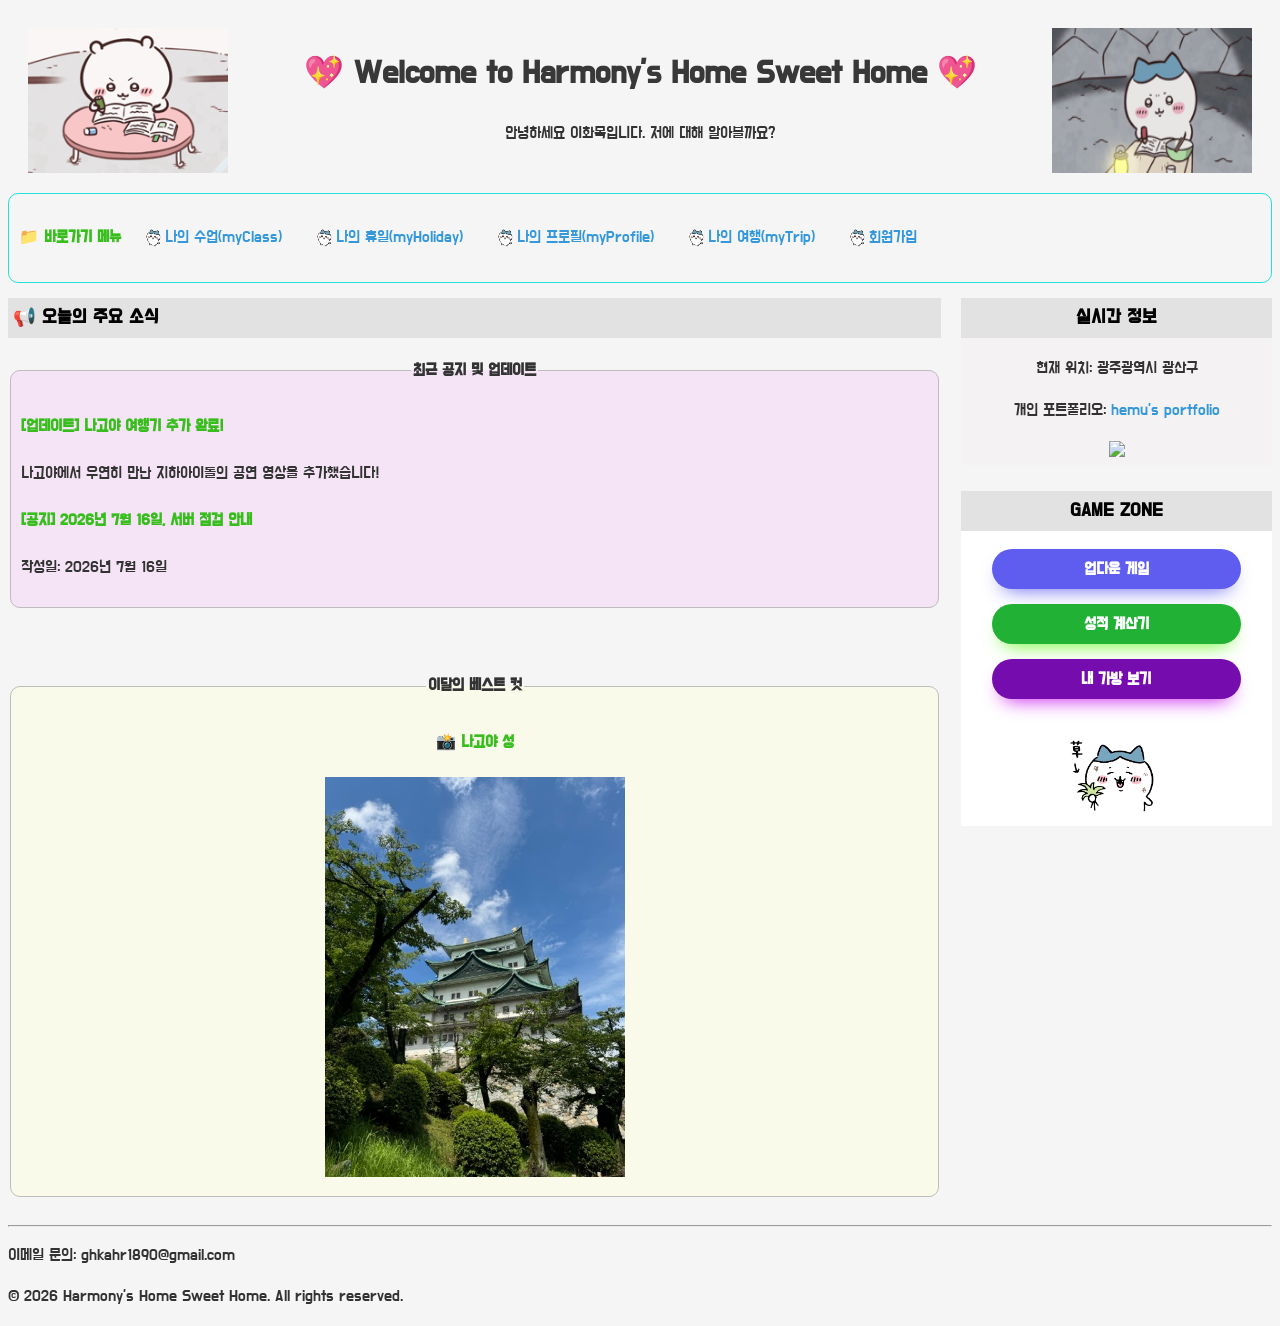
==== html/index.html @ 64c3aedd "과제: 성적 계산기 index html 저장" ====
<!DOCTYPE html>
<html lang="ko">

<head>
    <meta charset="UTF-8">
    <meta name="viewport" content="width=device-width, initial-scale=1.0">
    <title>Welcome SKALA</title>
    <link rel="stylesheet" href="../css/style.css">


</head>

<body>
    <header>
        <img src="../media/치이카와-공부.gif" alt="로고">
        <div class="title-area">
            <h1>💖 Welcome to Harmony's Home Sweet Home 💖</h1>
            <p>안녕하세요 이화목입니다. 저에 대해 알아볼까요?</p>
        </div>
        <img src="../media/하치와레-공부.gif" alt="로고">
    </header>
    <nav>
        <h4>📁 바로가기 메뉴</h4>
        <ul class="nav-menu">
            <li><a href="myClass.html">나의 수업(myClass)</a></li>
            <li><a href="holiday.html">나의 휴일(myHoliday) </a></li>
            <li><a href="myProfile.html">나의 프로필(myProfile)</a></li>
            <li><a href="myTrip.html">나의 여행(myTrip)</a></li>
            <li><a href="signUp.html">회원가입</a></li>
        </ul>
    </nav>
    <div class="content-wrapper">
        <main>
            <h3>📢 오늘의 주요 소식</h3>
            <fieldset class="news">
                <legend><b>최근 공지 및 업데이트</b></legend>
                <h4> [업데이트] 나고야 여행기 추가 완료!</h4>
                <p>나고야에서 우연히 만난 지하아이돌의 공연 영상을 추가했습니다! </p>
                <h4> [공지] 2026년 7월 16일, 서버 점검 안내</h4>
                <p>작성일: 2026년 7월 16일 </p>
            </fieldset>
            <br>
            <fieldset class="monthly_photo">
                <legend><b>이달의 베스트 컷</b></legend>
                <h4>📸 나고야 성</h4>
                <img src="../media/나고야.jpeg" alt="이달의 베스트 컷" width="300" height="400">
            </fieldset>
        </main>
        <aside>
            <div class="aside-info">
                <h3> 실시간 정보 </h3>
                <p>현재 위치: 광주광역시 광산구 </p>
                <p>개인 포트폴리오: <a href="https://hemu-wheat.vercel.app/">hemu's portfolio</a></p>
                <img src="../media/우사기.png" width="150px">
            </div>
            <br>
            <div class="game-zone">
                <h3> GAME ZONE </h3>
                <div class="game-content">
                    <button onclick="startGame()" class="updown"> 업다운 게임 </button>
                    <script src="../script/upDown.js"></script>
                    <button onclick="calGrade()" class="grade"> 성적 계산기 </button>
                    <script src="../script/grade.js"></script>
                    <button onclick="showMyBag()" class="bag"> 내 가방 보기 </button>
                    <script src="../script/bag.js"></script>
                    <img src="../media/하치풀.png" width="150px">
                </div>
            </div>


        </aside>
    </div>
    <hr>
    <footer>
        <p>이메일 문의: ghkahr1890@gmail.com </p>
        <p>© 2026 Harmony's Home Sweet Home. All rights reserved.</p>
    </footer>


</body>

</html>
---- css/style.css ----
@import url('https://fonts.googleapis.com/css2?family=Do+Hyeon&display=swap');

body {
    font-family: "Do Hyeon", sans-serif;
    line-height: 1.6;
    color: #333;
    background-color: #f5f5f5;
}

header {
    display: flex;
    justify-content: space-between;
    /* background-color: #f0f8ff; */
    padding: 20px;
    text-align: center;
}

header .title-area {
    flex: 1;
    text-align: center;
}

header img {
    width: 200px;
    height: auto;
}

h1 {
    color: #383838;
    text-align: center;
    margin-top: 20px;
}

h2 {
    color: #555;
    margin-top: 20px;
}

h3 {
    color: #020202;
    margin-top: 15px;
    background-color: #e2e2e2;
    padding: 5px;
}

h4 {
    color: #37be1c;
}

a {
    text-decoration: none;
}

a:link {
    color: #3498db;
}


a:visited {
    color: #8e44ad;
}


a:hover {
    color: #e74c3c;
}


a:active {
    color: #f39c12;
}


.container {
    max-width: 100%;
    margin: 0 auto;
    padding: 20px;
    background-color: #ffffff;
    box-shadow: 0 0 10px rgba(0, 0, 0, 0.1);
    align-items: center;
}

table {
    width: 100%;
    border-collapse: collapse;
}

th,
td {
    padding: 10px;
    text-align: center;
    border: 1px solid #0f0b0b;
}

th {
    background-color: #f2f2f2;
}

#lunch-time {
    background-color: #ffef61;
    font-weight: bold;
}

.photo-card {
    display: grid;
    grid-template-columns: repeat(3, 1fr);
    gap: 20px;
}

.trip-card {
    border: 1px solid #ccc;
    border-radius: 5px;
    padding: 15px;
    margin: 10px auto 0;
    background-color: #f9f9f9;
    text-align: center;
    transition: all 0.3s ease box-shadow 0.3s ease;
}

.trip-card img {
    width: 100%;
    height: 350px;
    object-fit: cover;
    object-position: center;
    border-radius: 5px;
    display: block;
}

.trip-card:hover {
    box-shadow: 0 4px 8px rgba(0, 0, 0, 0.1);
    transform: translateY(-6px);
    cursor: pointer;

}

.trip-video {
    max-width: 600px;
    width: 100%;
    margin: 10px auto 0;
    padding: 15px;
    border: 1px solid #ccc;
    text-align: center;
    box-sizing: border-box;
    border-radius: 5px;
}

.trip-video video {
    width: 100%;
    height: auto;
    border-radius: 5px;
    display: block;
}

input[type="text"],
input[type="password"],
input[type="email"],
input[type="date"] {
    width: 100%;
    padding: 10px;
    margin: 5px 0 15px 0;
    border: 1px solid #ccc;
    border-radius: 4px;
    box-sizing: border-box;
}

input[type="radio"],
input[type="checkbox"] {
    width: auto;
    margin-right: 5px;
}

select {
    width: 100%;
    padding: 10px;
    margin: 5px 0 15px 0;
    border: 1px solid #ccc;
    border-radius: 4px;
    box-sizing: border-box;
}

fieldset {
    border: 1px solid #cbcbcb;
    padding: 10px;
    margin-bottom: 20px;
    border-radius: 10px;
}

.btn-sub {
    background-color: #4CAF50;
    color: white;
    padding: 10px 20px;
    border: none;
    border-radius: 4px;
    cursor: pointer;
    margin-right: 10px;
}

.btn-sub:hover {
    background-color: #45a049;
}

.btn-reg {
    background-color: #b6b6b6;
    color: white;
    padding: 10px 20px;
    border: none;
    border-radius: 4px;
    cursor: pointer;
}

.btn-reg:hover {
    background-color: #696868;
}

#introduction {
    width: 100%;
    height: 100px;
    padding: 10px;
    border: 1px solid #ccc;
    border-radius: 4px;
    box-sizing: border-box;
    resize: none;
}

.form-buttons {
    display: flex;
    justify-content: center;
    gap: 10px;
    align-items: center;
}

.lead {
    font-size: 20px;
    color: #555;
    text-align: center;
    margin-bottom: 20px;
}

.holiday-schedule {
    transition: all 0.2s ease;
    border-radius: 6px;
    border: 1px solid #ccc;
    padding: 10px;
    margin-bottom: 10px;
}

.holiday-schedule:hover {
    background-color: #f0f8ff;
    transform: translateX(5px);
}

audio {
    display: block;
    margin: 0 auto;
    width: 100%;
    max-width: 400px;
}

.profile-section {
    align-items: center;
    margin-bottom: 20px;
    border: 1px solid #ccc;
    border-radius: 10px;
    padding: 15px;
}

.news {
    border: 1px solid #bdbdbd;
    padding: 10px;
    margin-top: 20px;
    /* text-align: center; */
    background-color: #f5e4f5;
}

.monthly_photo {
    border: 1px solid #bdbdbd;
    padding: 10px;
    margin-top: 20px;
    text-align: center;
    background-color: #f9fae9;
}

legend {
    text-align: center;
}


nav ul {
    display: flex;
    margin: 0;
    padding: 0;
    gap: 30px;
}

nav {
    display: flex;
    align-items: center;
    gap: 20px;
    border: 1px solid #1fe3d9;
    border-radius: 10px;
    padding: 10px;
    /* background-color: #dbfbf9; */
}

.nav-menu {
    list-style: none;
    /* 기본 마커 제거 */
    padding: 0;
    margin: 0;
}

.nav-menu li {
    background-image: url('../media/하치.png');
    background-repeat: no-repeat;
    background-position: left center;
    background-size: 25px 25px;
    /* 원하는 크기로 자유롭게 조절 */
    padding-left: 24px;
    /* 이미지 자리만큼 텍스트 밀기 */
}

nav ul li a {
    transition: color 0.3s ease, background-color 0.3s ease;
}

nav ul li a:hover {
    color: #e74c3c;
    background-color: #f0f8ff;
}

.btn-sub,
.btn-reg {
    transition: background-color 0.3s ease;
}

.content-wrapper {
    display: flex;
    gap: 20px;
}

main {
    flex: 3;
    min-width: 0;
}


aside {
    flex: 1;
    text-align: center;
    align-items: center;
    min-width: 0;
}

.aside-info {
    background-color: #f4f2f2;
}


@media (max-width: 786px) {
    .content-wrapper {
        flex-direction: column;
    }

    nav ul {
        flex-direction: column;
        gap: 10px;
        align-items: center;
    }

    nav {
        flex-direction: column;
        align-items: center;
    }

    .photo-card {
        grid-template-columns: 1fr
    }

    header img {
        width: 100px;
        height: 50px;

    }

    header {
        flex-direction: column;
        text-align: center;
        align-items: center;
    }
}

header h1 {
    animation: fadeIn 1.5s ease-out
}

@keyframes fadeIn {
    from {
        opacity: 0;
        transform: translateY(-20px);
    }

    to {
        opacity: 1;
        transform: translateY(0)
    }
}

.updown {
    min-width: 150px;
    max-width: 300px;
    width: 80%;
    background: #5E5DF0;
    border-radius: 999px;
    box-shadow: #5E5DF0 0 10px 20px -10px;
    box-sizing: border-box;
    color: #FFFFFF;
    cursor: pointer;
    font-family: "Do Hyeon", sans-serif;
    font-size: 16px;
    font-weight: 700;
    line-height: 24px;
    opacity: 1;
    outline: 0 solid transparent;
    padding: 8px 18px;
    user-select: none;
    -webkit-user-select: none;
    touch-action: manipulation;
    /* width: fit-content; */
    word-break: break-word;
    border: 0;
}

.game-zone {
    display: flex;
    flex-direction: column;
    background-color: white;
}
.game-content {
    display: flex;
    flex-direction: column;
    align-items: center;
    gap: 15px;
}

.game-zone h3 {
    margin-top: 0;
}

.grade {
    min-width: 150px;
    max-width: 300px;
    width: 80%;
    background: #21b134;
    border-radius: 999px;
    box-shadow: #5af513 0 10px 20px -10px;
    box-sizing: border-box;
    color: #FFFFFF;
    cursor: pointer;
    font-family: "Do Hyeon", sans-serif;
    font-size: 16px;
    font-weight: 700;
    line-height: 24px;
    opacity: 1;
    outline: 0 solid transparent;
    padding: 8px 18px;
    user-select: none;
    -webkit-user-select: none;
    touch-action: manipulation;
    /* width: fit-content; */
    word-break: break-word;
    border: 0;
}

.bag {
    min-width: 150px;
    max-width: 300px;
    width: 80%;
    background: #750cae;
    border-radius: 999px;
    box-shadow: #c504ec 0 10px 20px -10px;
    box-sizing: border-box;
    color: #FFFFFF;
    cursor: pointer;
    font-family: "Do Hyeon", sans-serif;
    font-size: 16px;
    font-weight: 700;
    line-height: 24px;
    opacity: 1;
    outline: 0 solid transparent;
    padding: 8px 18px;
    user-select: none;
    -webkit-user-select: none;
    touch-action: manipulation;
    /* width: fit-content; */
    word-break: break-word;
    border: 0;
}
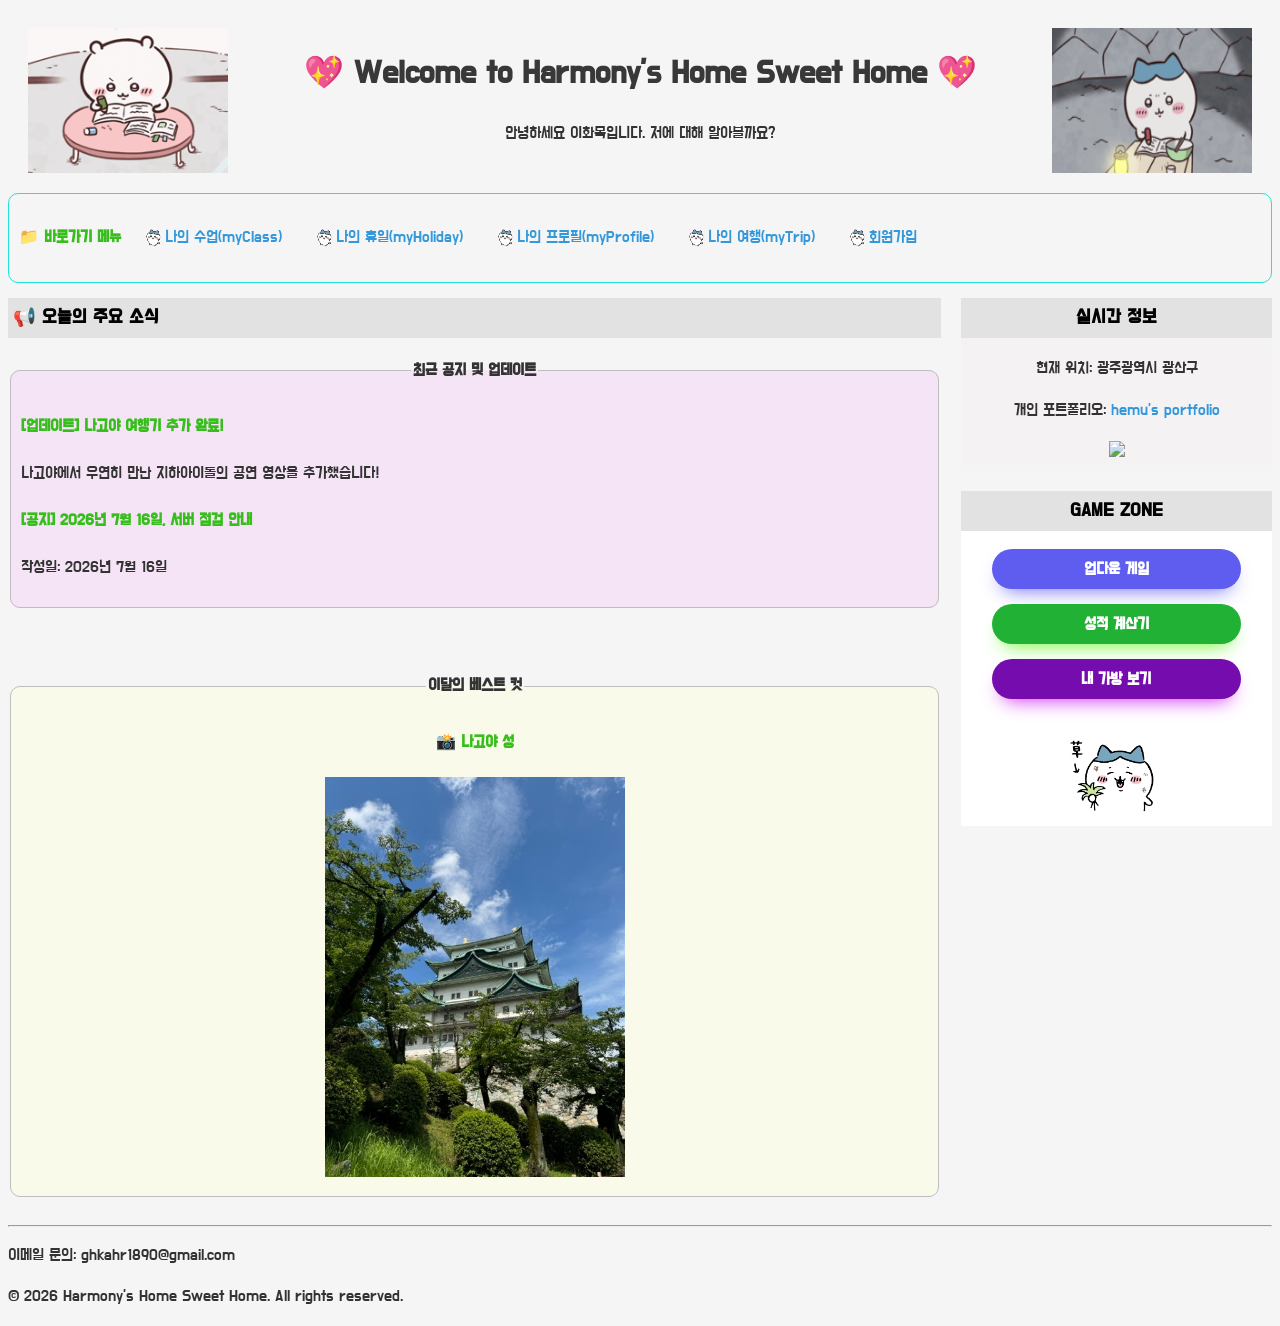
==== commit e2cb4af7: "refact: eventhandler 분리" ====
--- a/html/index.html
+++ b/html/index.html
@@ -57,12 +57,9 @@
             <div class="game-zone">
                 <h3> GAME ZONE </h3>
                 <div class="game-content">
-                    <button onclick="startGame()" class="updown"> 업다운 게임 </button>
-                    <script src="../script/upDown.js"></script>
-                    <button onclick="calGrade()" class="grade"> 성적 계산기 </button>
-                    <script src="../script/grade.js"></script>
-                    <button onclick="showMyBag()" class="bag"> 내 가방 보기 </button>
-                    <script src="../script/bag.js"></script>
+                    <button id="updown-btn" class="updown"> 업다운 게임 </button>    
+                    <button id="grade-btn" class="grade"> 성적 계산기 </button>
+                    <button id="bag-btn" class="bag"> 내 가방 보기 </button>
                     <img src="../media/하치풀.png" width="150px">
                 </div>
             </div>
@@ -76,7 +73,10 @@
         <p>© 2026 Harmony's Home Sweet Home. All rights reserved.</p>
     </footer>
 
-
+<script src="../script/upDown.js"></script>
+<script src="../script/grade.js"></script>
+<script src="../script/bag.js"></script>
 </body>
 
+
 </html>
--- a/css/style.css
+++ b/css/style.css
@@ -477,7 +477,7 @@
     width: 80%;
     background: #750cae;
     border-radius: 999px;
-    box-shadow: #c504ec 0 10px 20px -10px;
+    box-shadow: #cf13f5 0 10px 20px -10px;
     box-sizing: border-box;
     color: #FFFFFF;
     cursor: pointer;
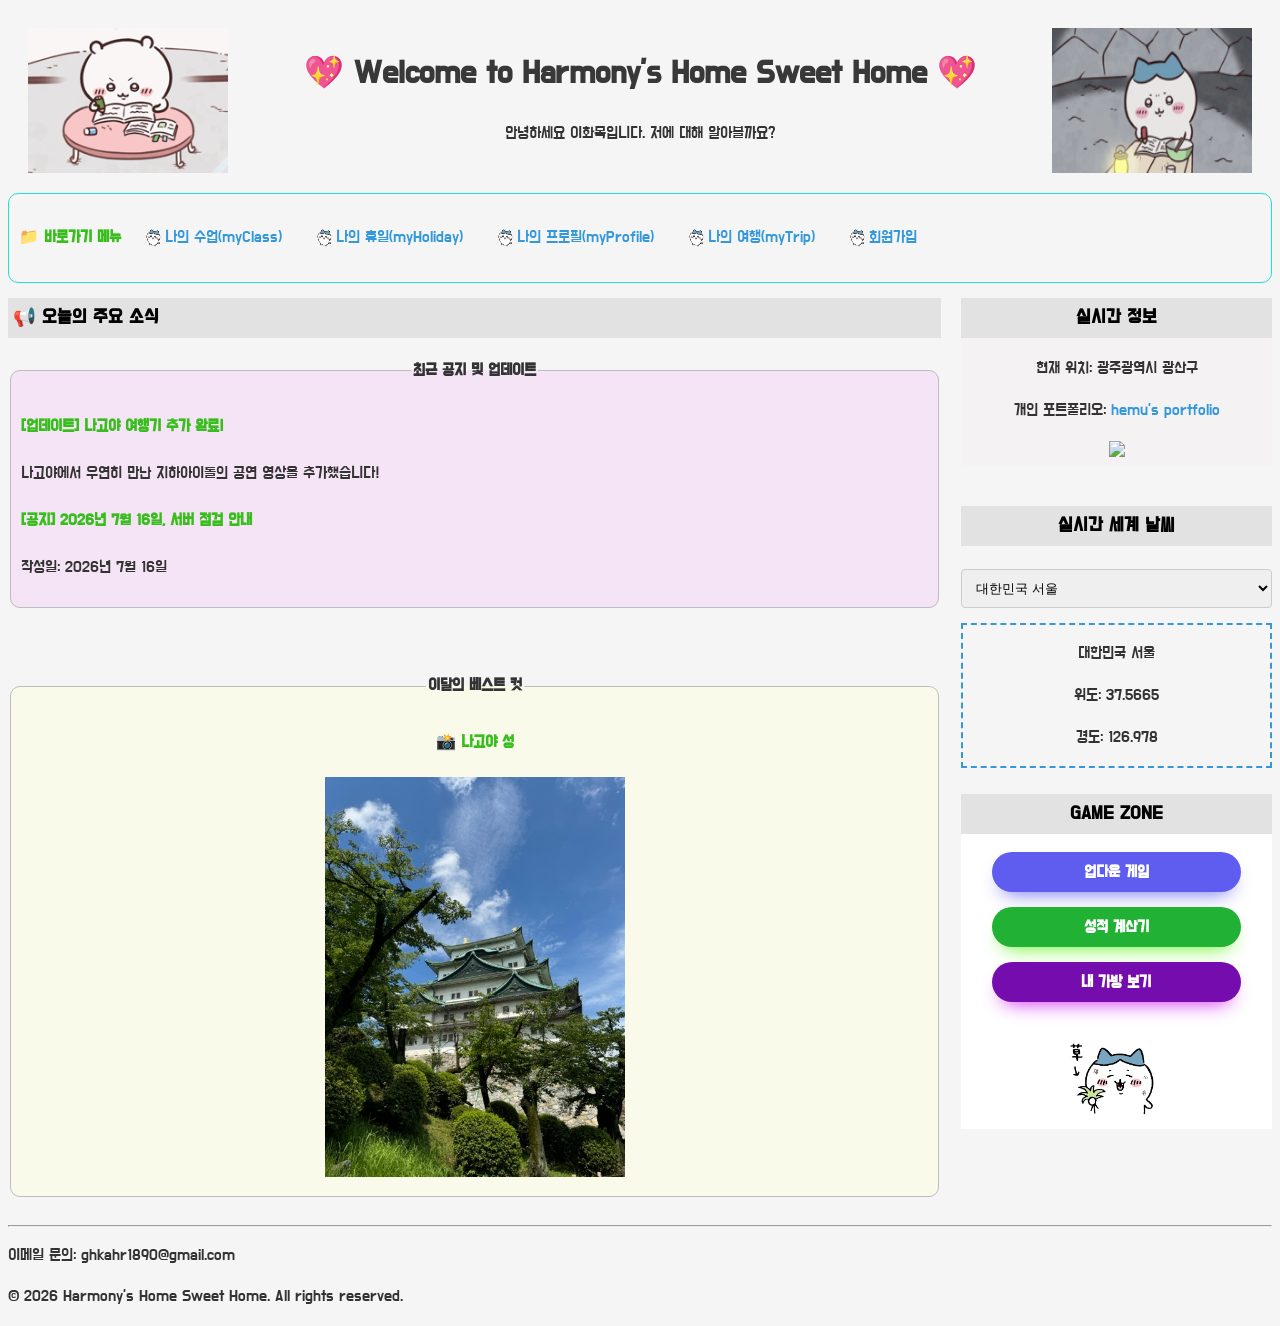
==== commit 2c790e00: "과제: dom/이벤트" ====
--- a/html/index.html
+++ b/html/index.html
@@ -54,6 +54,17 @@
                 <img src="../media/우사기.png" width="150px">
             </div>
             <br>
+            <div class="weather">
+                <h3> 실시간 세계 날씨</h3>
+                <select id="city-select">
+                    <option value="대한민국 서울">대한민국 서울</option>
+                    <option value="프랑스 파리">프랑스 파리</option>
+                    <option value="중국 베이징">중국 베이징</option>
+                    <option value="태국 방콕">태국 방콕</option>
+                </select>
+                <div id="weather-box"></div>
+            </div>
+            <br>
             <div class="game-zone">
                 <h3> GAME ZONE </h3>
                 <div class="game-content">
@@ -76,6 +87,7 @@
 <script src="../script/upDown.js"></script>
 <script src="../script/grade.js"></script>
 <script src="../script/bag.js"></script>
+<script src="../script/weather.js"></script>
 </body>
 
 
--- a/css/style.css
+++ b/css/style.css
@@ -494,4 +494,8 @@
     /* width: fit-content; */
     word-break: break-word;
     border: 0;
+}
+
+#weather-box {
+    border: 2px dashed #3498db;
 }
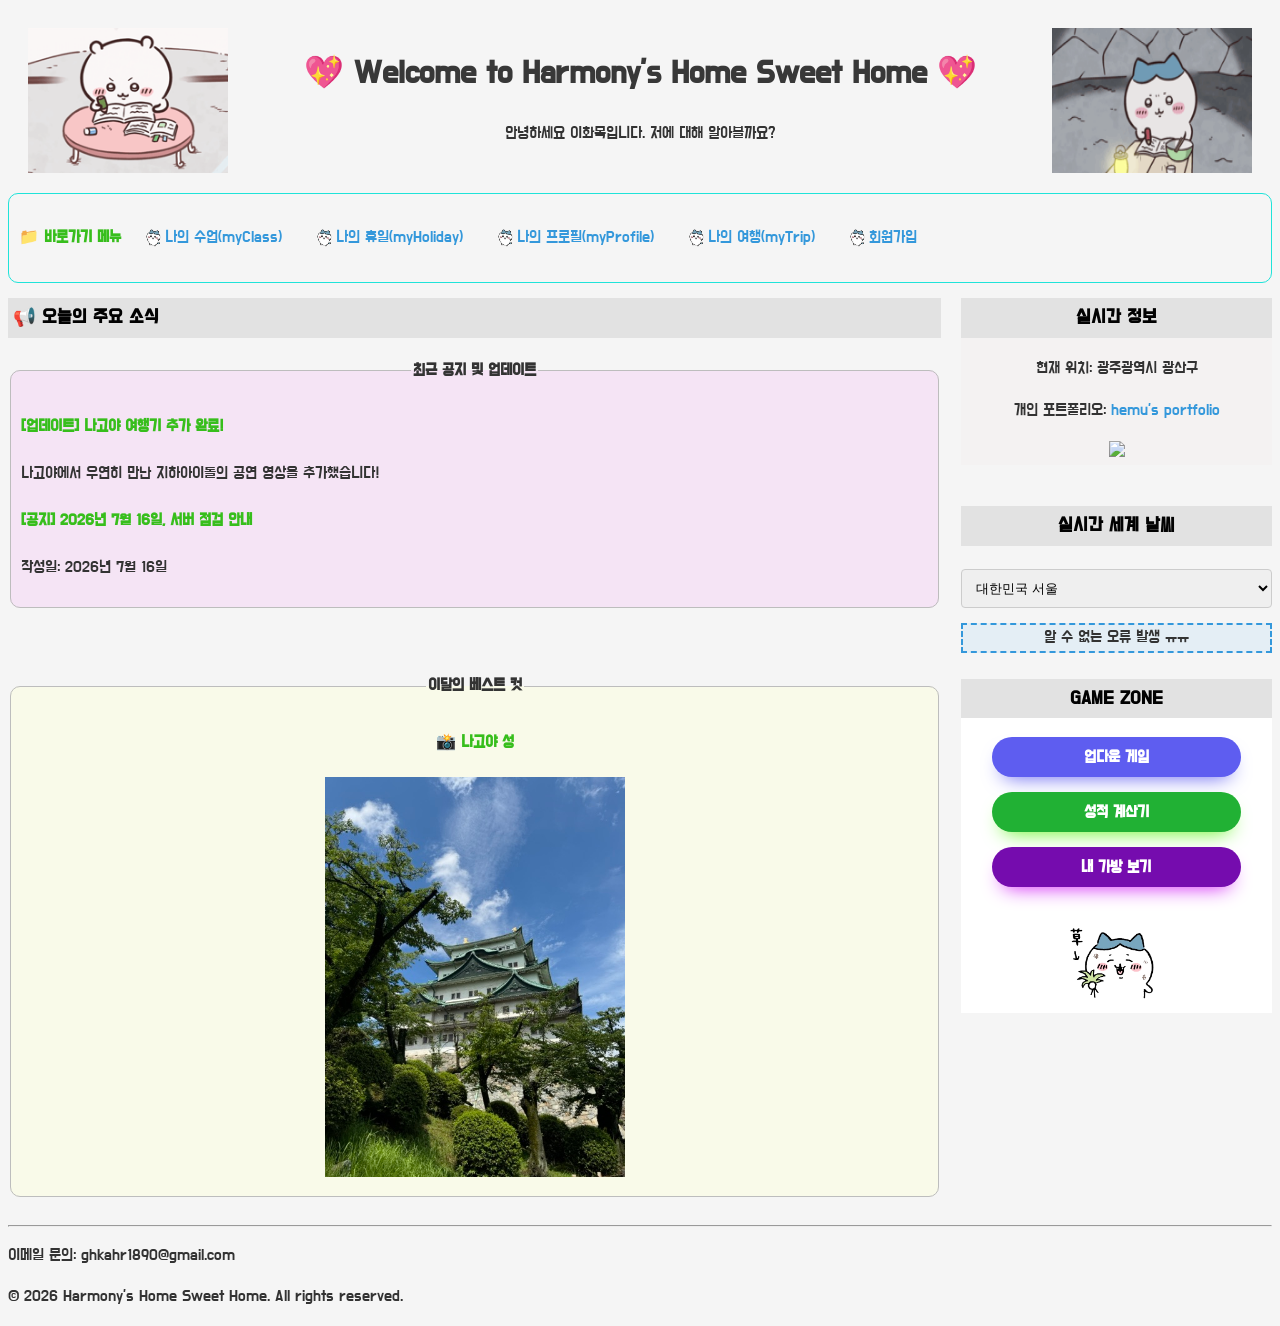
==== commit 9f034b01: "과제: 실시간 날씨 - 모듈분리" ====
--- a/html/index.html
+++ b/html/index.html
@@ -87,7 +87,7 @@
 <script src="../script/upDown.js"></script>
 <script src="../script/grade.js"></script>
 <script src="../script/bag.js"></script>
-<script src="../script/weather.js"></script>
+<script type="module" src="../script/realtimeInfo.js"></script>
 </body>
 
 
--- a/css/style.css
+++ b/css/style.css
@@ -498,4 +498,5 @@
 
 #weather-box {
     border: 2px dashed #3498db;
+    background-color: #e4eef5;
 }
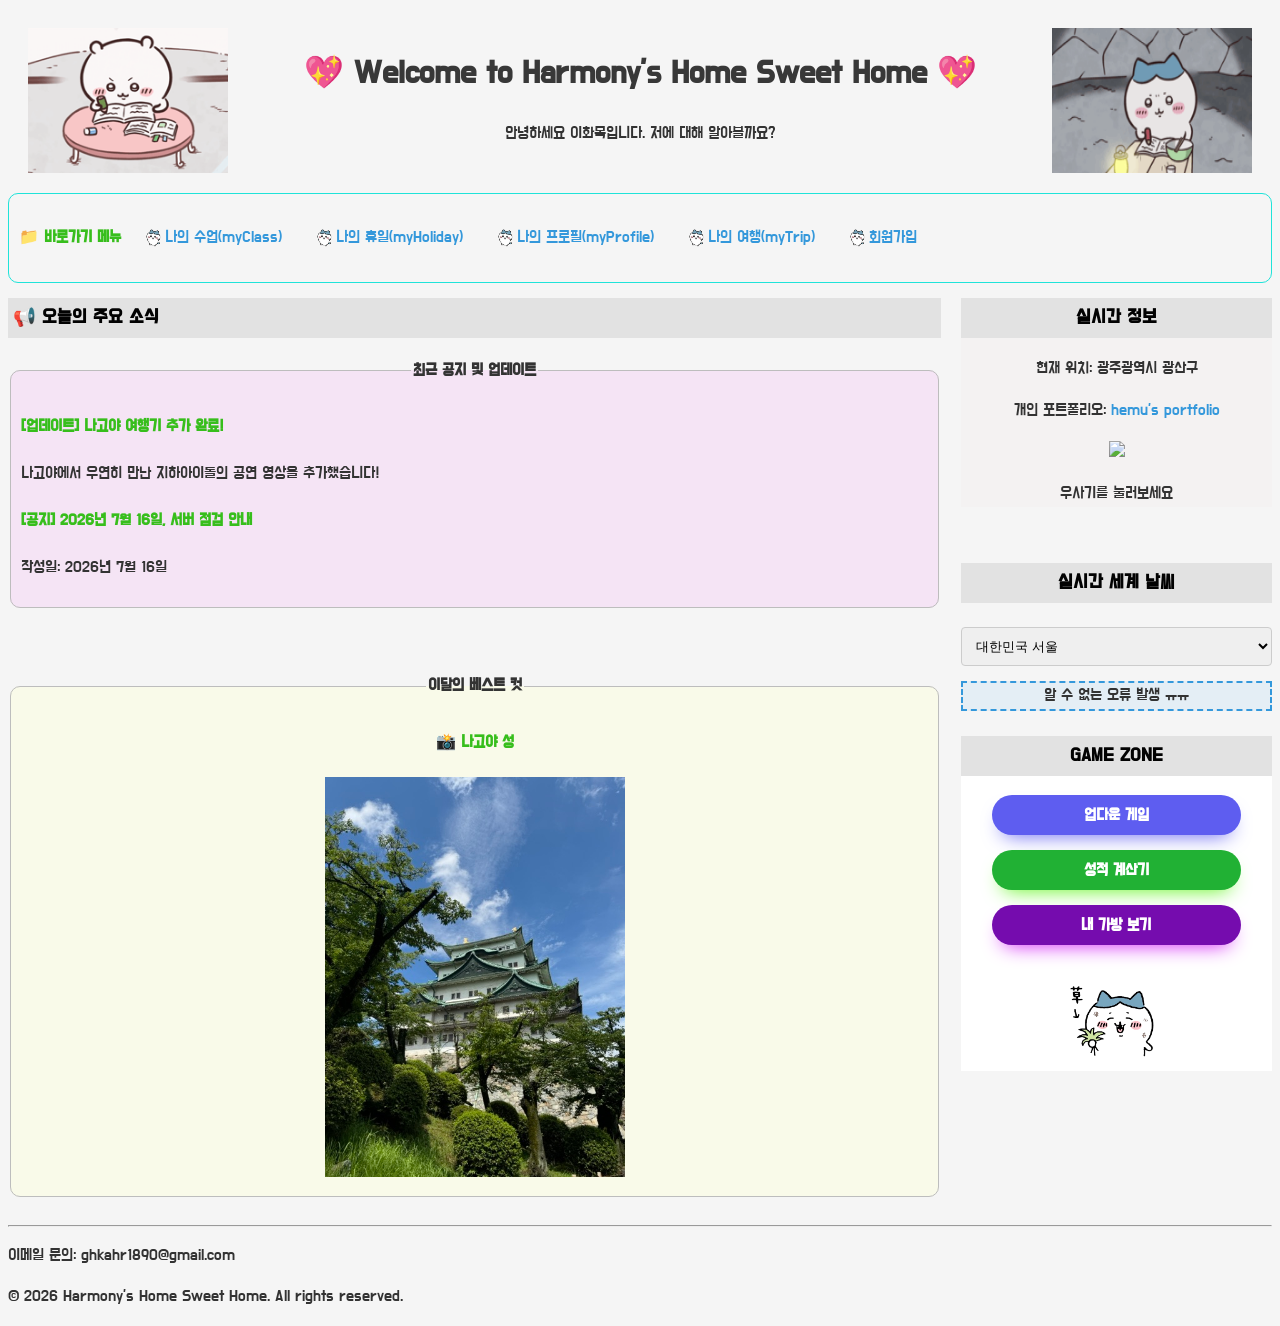
==== commit 0cc63e50: "refact: 우사기를 누르면 노래가 나와요" ====
--- a/html/index.html
+++ b/html/index.html
@@ -51,7 +51,9 @@
                 <h3> 실시간 정보 </h3>
                 <p>현재 위치: 광주광역시 광산구 </p>
                 <p>개인 포트폴리오: <a href="https://hemu-wheat.vercel.app/">hemu's portfolio</a></p>
-                <img src="../media/우사기.png" width="150px">
+                <img src="../media/우사기.png" width="150px" id="play-btn">
+                <div id="player-wrap"></div>
+                <p> 우사기를 눌러보세요 </p>
             </div>
             <br>
             <div class="weather">
@@ -88,6 +90,7 @@
 <script src="../script/grade.js"></script>
 <script src="../script/bag.js"></script>
 <script type="module" src="../script/realtimeInfo.js"></script>
+<script src="../script/play.js"></script>
 </body>
 
 
--- a/css/style.css
+++ b/css/style.css
@@ -499,4 +499,12 @@
 #weather-box {
     border: 2px dashed #3498db;
     background-color: #e4eef5;
+}
+
+#ytplayer {
+  position: absolute;
+  width: 1px;
+  height: 1px;
+  opacity: 0;
+  pointer-events: none;
 }
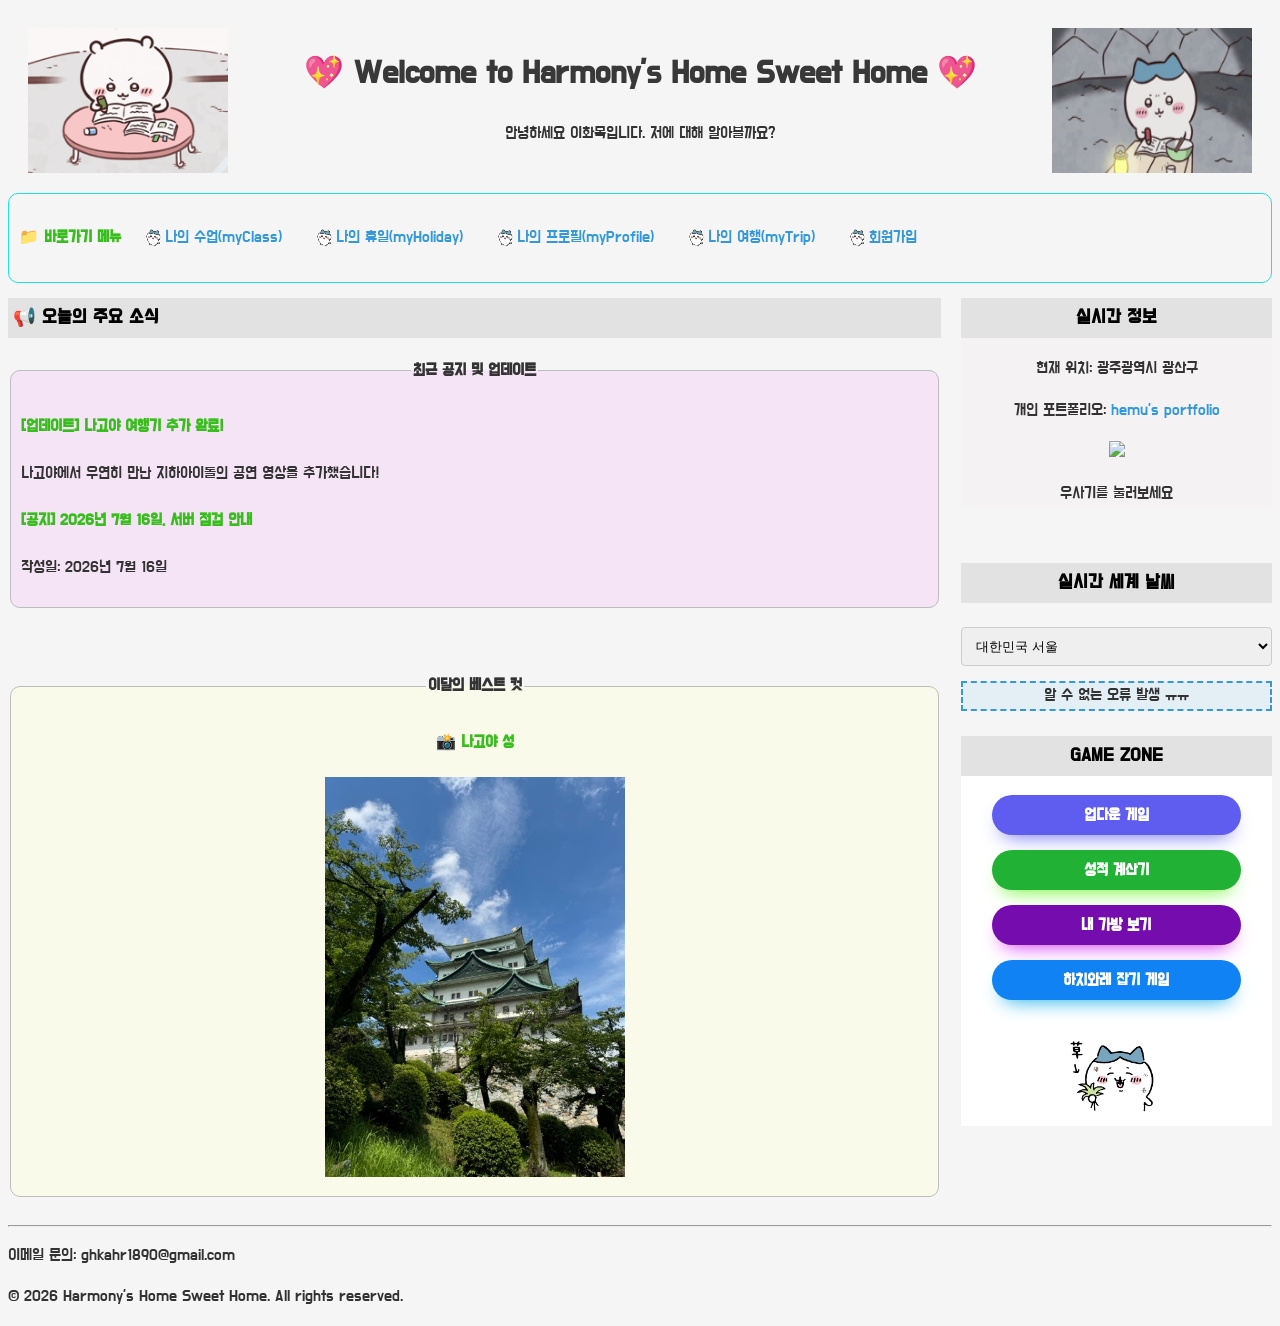
==== commit 40d68ac4: "refact: 하치와레 잡기 게임 추가" ====
--- a/html/index.html
+++ b/html/index.html
@@ -70,10 +70,20 @@
             <div class="game-zone">
                 <h3> GAME ZONE </h3>
                 <div class="game-content">
-                    <button id="updown-btn" class="updown"> 업다운 게임 </button>    
+                    <button id="updown-btn" class="updown"> 업다운 게임 </button>
                     <button id="grade-btn" class="grade"> 성적 계산기 </button>
                     <button id="bag-btn" class="bag"> 내 가방 보기 </button>
+                    <button id="catch-btn" class="catch">하치와레 잡기 게임</button>
                     <img src="../media/하치풀.png" width="150px">
+                </div>
+            </div>
+
+            <div id="catch-game-overlay" style="display:none;">
+                <div id="catch-game-box">
+                    <p>남은 시간: <span id="catch-timer">10</span>초</p>
+                    <p>점수: <span id="catch-score">0</span></p>
+                    <div id="catch-area"></div>
+                    <button id="catch-close">닫기</button>
                 </div>
             </div>
 
@@ -86,11 +96,12 @@
         <p>© 2026 Harmony's Home Sweet Home. All rights reserved.</p>
     </footer>
 
-<script src="../script/upDown.js"></script>
-<script src="../script/grade.js"></script>
-<script src="../script/bag.js"></script>
-<script type="module" src="../script/realtimeInfo.js"></script>
-<script src="../script/play.js"></script>
+    <script src="../script/upDown.js"></script>
+    <script src="../script/grade.js"></script>
+    <script src="../script/bag.js"></script>
+    <script type="module" src="../script/realtimeInfo.js"></script>
+    <script src="../script/play.js"></script>
+    <script src="../script/catchGame.js"></script>
 </body>
 
 
--- a/css/style.css
+++ b/css/style.css
@@ -435,6 +435,7 @@
     flex-direction: column;
     background-color: white;
 }
+
 .game-content {
     display: flex;
     flex-direction: column;
@@ -502,9 +503,73 @@
 }
 
 #ytplayer {
-  position: absolute;
-  width: 1px;
-  height: 1px;
-  opacity: 0;
-  pointer-events: none;
+    position: absolute;
+    width: 1px;
+    height: 1px;
+    opacity: 0;
+    pointer-events: none;
+}
+
+#catch-game-overlay {
+    position: fixed;
+    top: 0;
+    left: 0;
+    width: 100%;
+    height: 100%;
+    background: rgba(0, 0, 0, 0.6);
+    z-index: 999;
+    display: flex;
+    align-items: center;
+    justify-content: center;
+}
+
+#catch-game-box {
+    background: white;
+    border-radius: 12px;
+    padding: 20px;
+    width: 400px;
+    text-align: center;
+}
+
+#catch-area {
+    position: relative;
+    width: 100%;
+    height: 400px;
+    background: #f0f8ff;
+    overflow: hidden;
+    border-radius: 8px;
+    margin: 10px 0;
+}
+
+.falling-item {
+    position: absolute;
+    width: 50px;
+    height: 50px;
+    cursor: pointer;
+    user-select: none;
+}
+
+.catch {
+    min-width: 150px;
+    max-width: 300px;
+    width: 80%;
+    background: #1082f4;
+    border-radius: 999px;
+    box-shadow: #04a7e8 0 10px 20px -10px;
+    box-sizing: border-box;
+    color: #FFFFFF;
+    cursor: pointer;
+    font-family: "Do Hyeon", sans-serif;
+    font-size: 16px;
+    font-weight: 700;
+    line-height: 24px;
+    opacity: 1;
+    outline: 0 solid transparent;
+    padding: 8px 18px;
+    user-select: none;
+    -webkit-user-select: none;
+    touch-action: manipulation;
+    /* width: fit-content; */
+    word-break: break-word;
+    border: 0;
 }
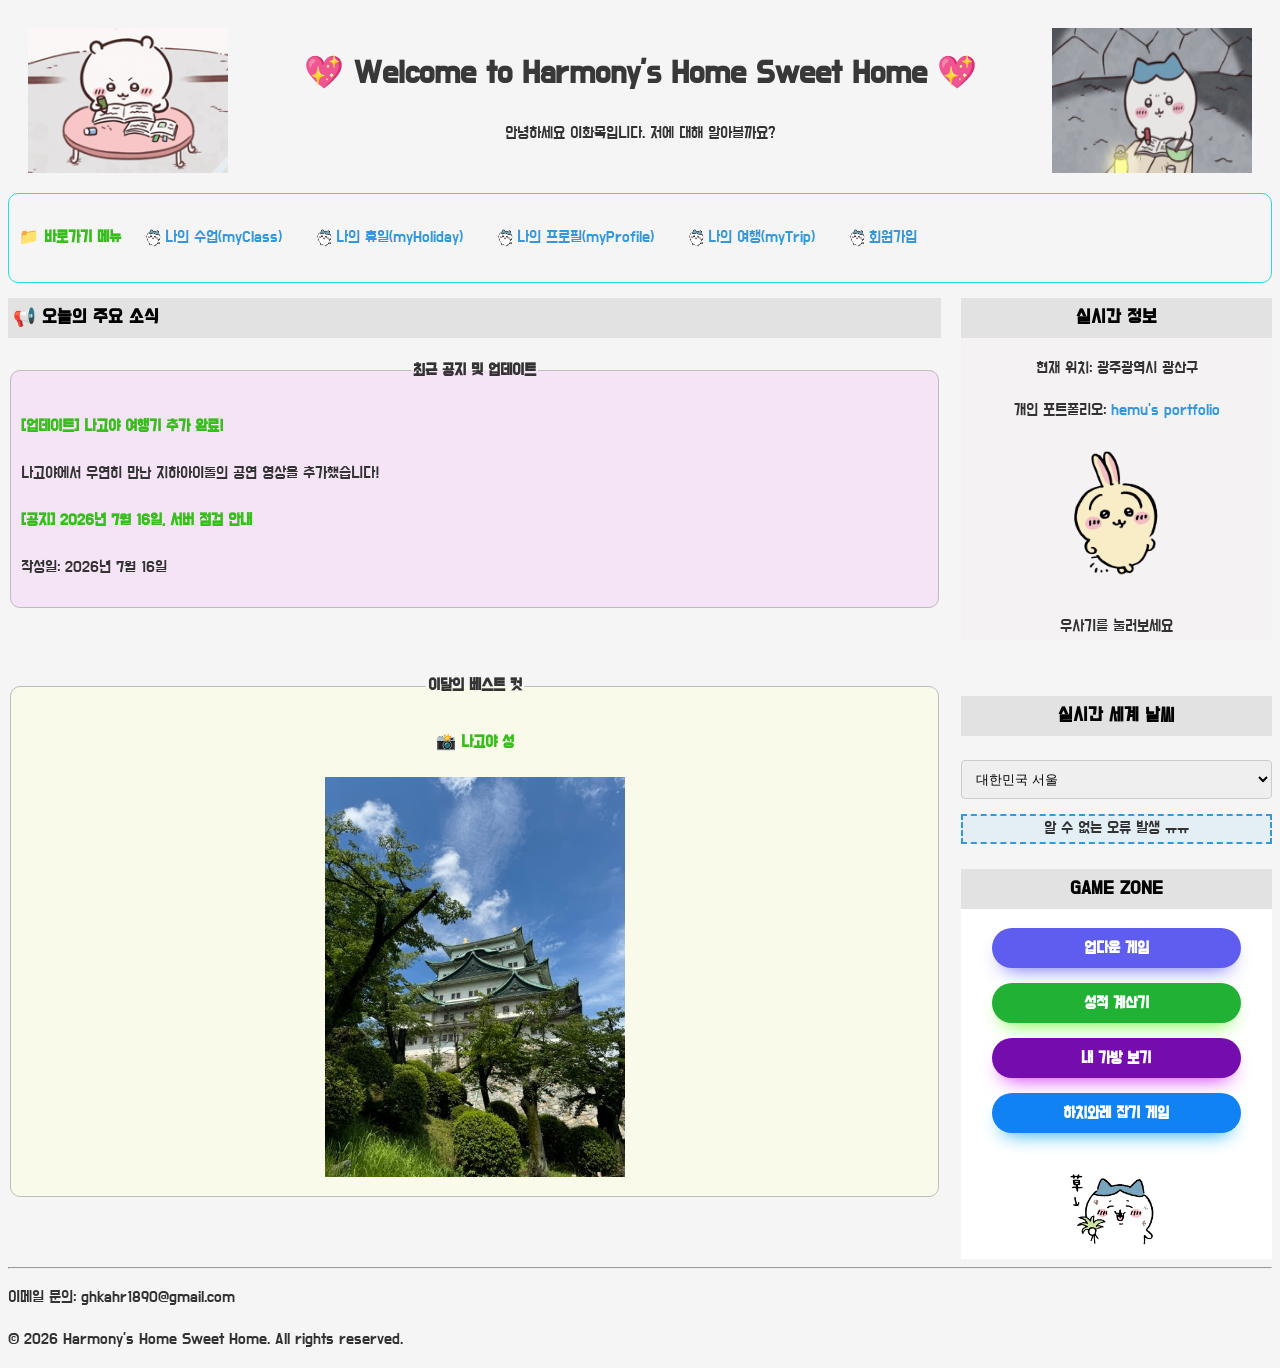
==== commit 97ec1e72: "인코딩 오류 점검" ====
--- a/html/index.html
+++ b/html/index.html
@@ -51,7 +51,7 @@
                 <h3> 실시간 정보 </h3>
                 <p>현재 위치: 광주광역시 광산구 </p>
                 <p>개인 포트폴리오: <a href="https://hemu-wheat.vercel.app/">hemu's portfolio</a></p>
-                <img src="../media/우사기.png" width="150px" id="play-btn">
+                <img src="../media/usagi.png" width="150px" id="play-btn">
                 <div id="player-wrap"></div>
                 <p> 우사기를 눌러보세요 </p>
             </div>
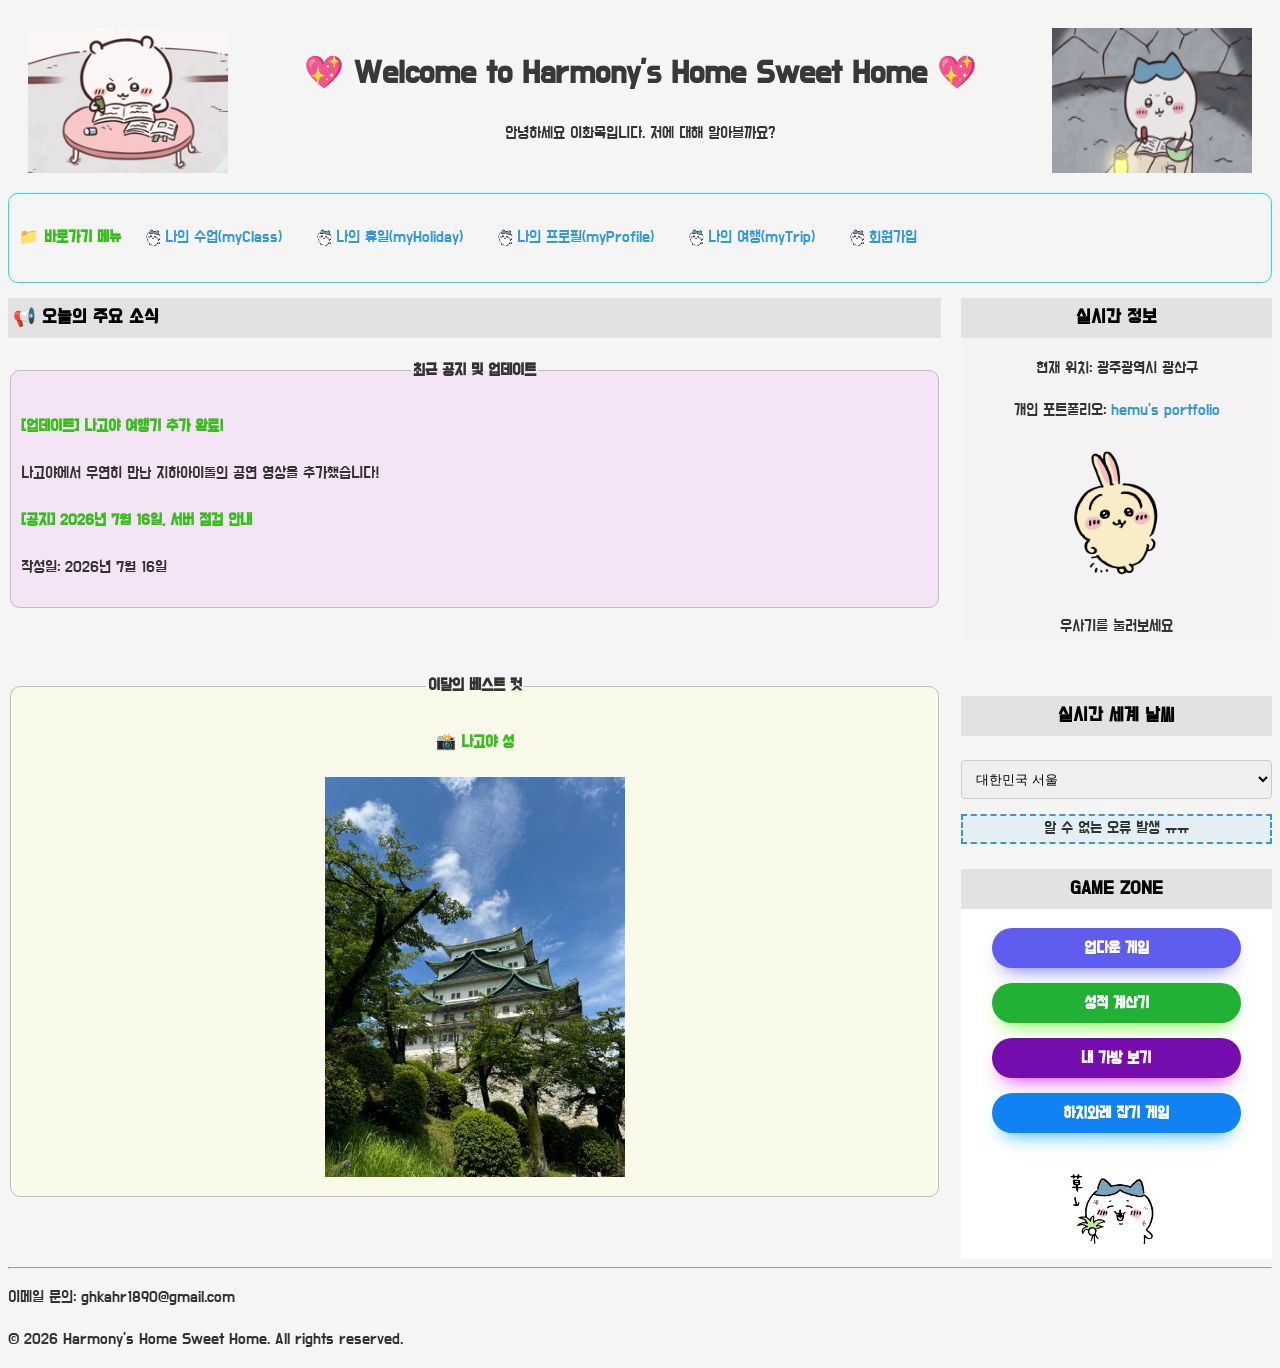
==== commit 9e9cc676: "fix: 한글 인코딩 에러 수정" ====
--- a/html/index.html
+++ b/html/index.html
@@ -12,12 +12,12 @@
 
 <body>
     <header>
-        <img src="../media/치이카와-공부.gif" alt="로고">
+        <img src="../media/chiikawa-study.gif" alt="로고">
         <div class="title-area">
             <h1>💖 Welcome to Harmony's Home Sweet Home 💖</h1>
             <p>안녕하세요 이화목입니다. 저에 대해 알아볼까요?</p>
         </div>
-        <img src="../media/하치와레-공부.gif" alt="로고">
+        <img src="../media/hachiware-study.gif" alt="로고">
     </header>
     <nav>
         <h4>📁 바로가기 메뉴</h4>
@@ -43,7 +43,7 @@
             <fieldset class="monthly_photo">
                 <legend><b>이달의 베스트 컷</b></legend>
                 <h4>📸 나고야 성</h4>
-                <img src="../media/나고야.jpeg" alt="이달의 베스트 컷" width="300" height="400">
+                <img src="../media/nagoya.jpeg" alt="이달의 베스트 컷" width="300" height="400">
             </fieldset>
         </main>
         <aside>
@@ -74,7 +74,7 @@
                     <button id="grade-btn" class="grade"> 성적 계산기 </button>
                     <button id="bag-btn" class="bag"> 내 가방 보기 </button>
                     <button id="catch-btn" class="catch">하치와레 잡기 게임</button>
-                    <img src="../media/하치풀.png" width="150px">
+                    <img src="../media/hachi-pool.png" width="150px">
                 </div>
             </div>
 
--- a/css/style.css
+++ b/css/style.css
@@ -310,7 +310,7 @@
 }
 
 .nav-menu li {
-    background-image: url('../media/하치.png');
+    background-image: url('../media/hachi.png');
     background-repeat: no-repeat;
     background-position: left center;
     background-size: 25px 25px;
